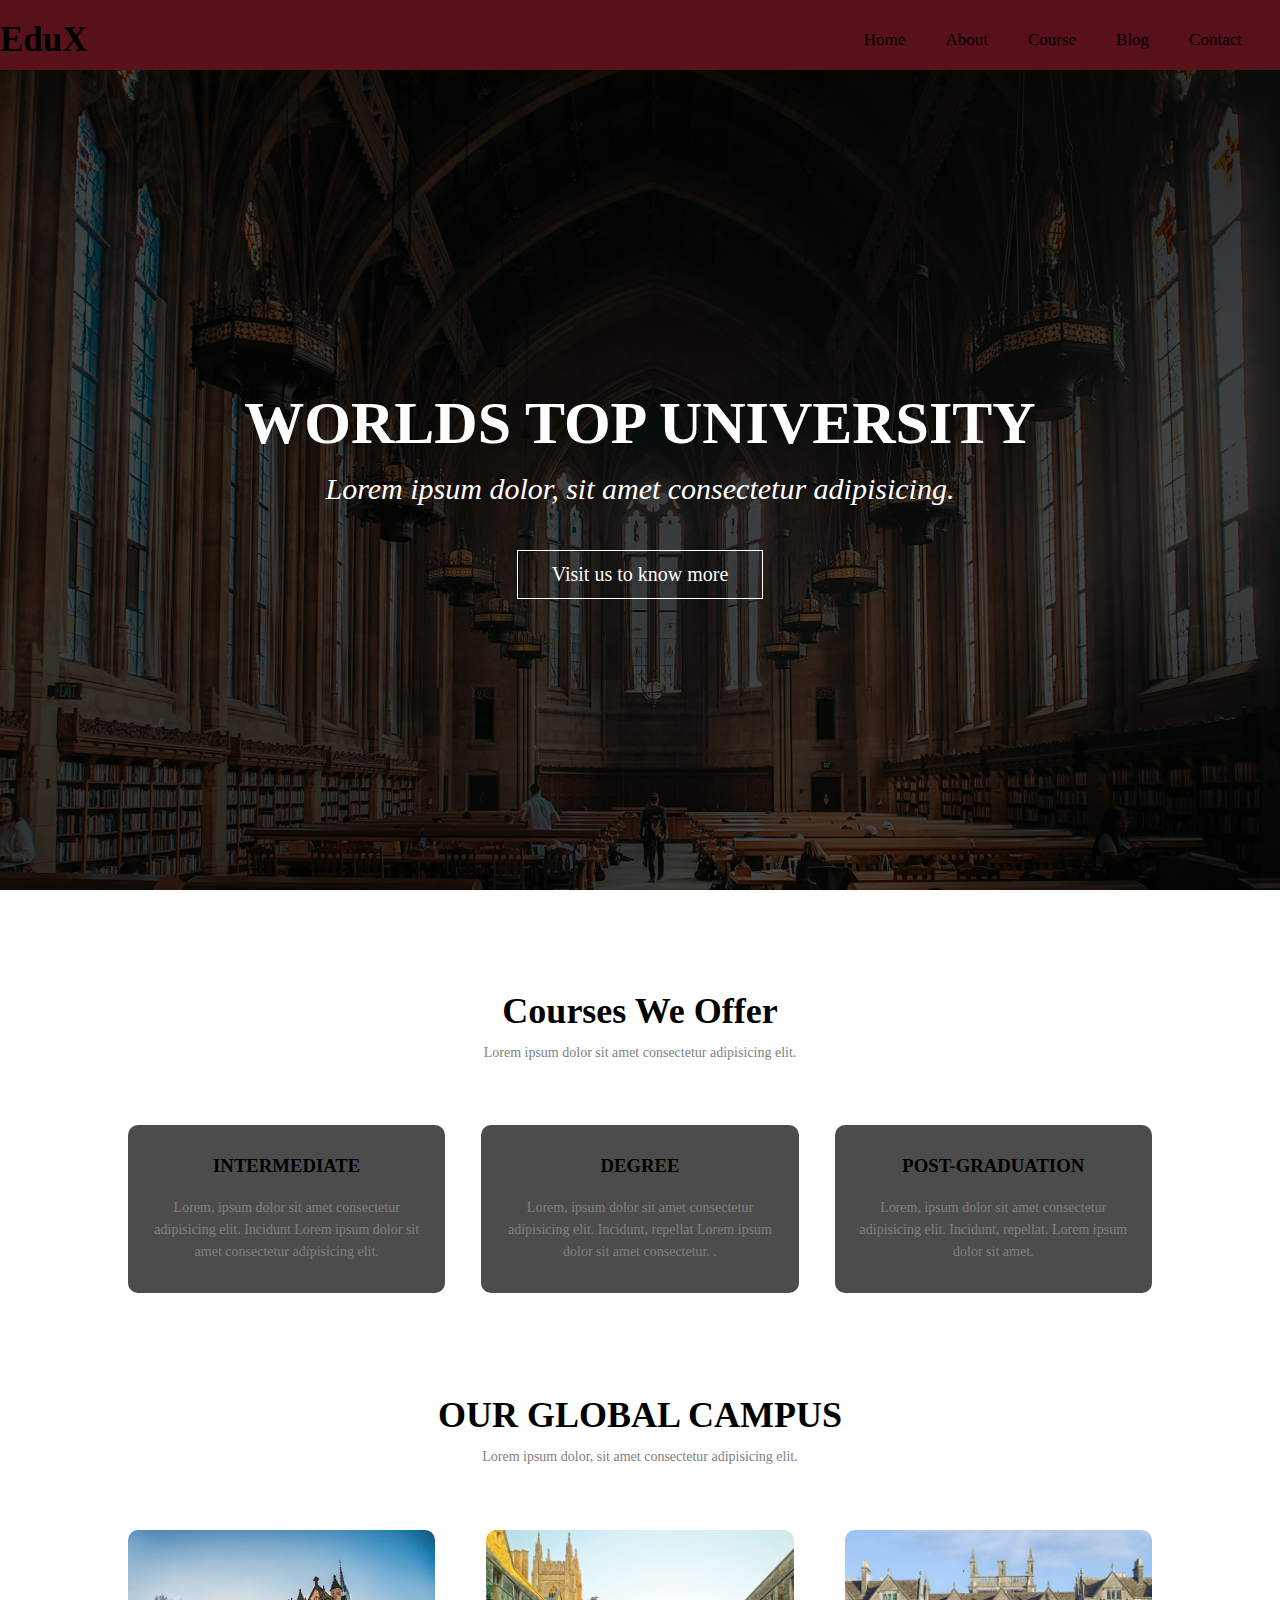
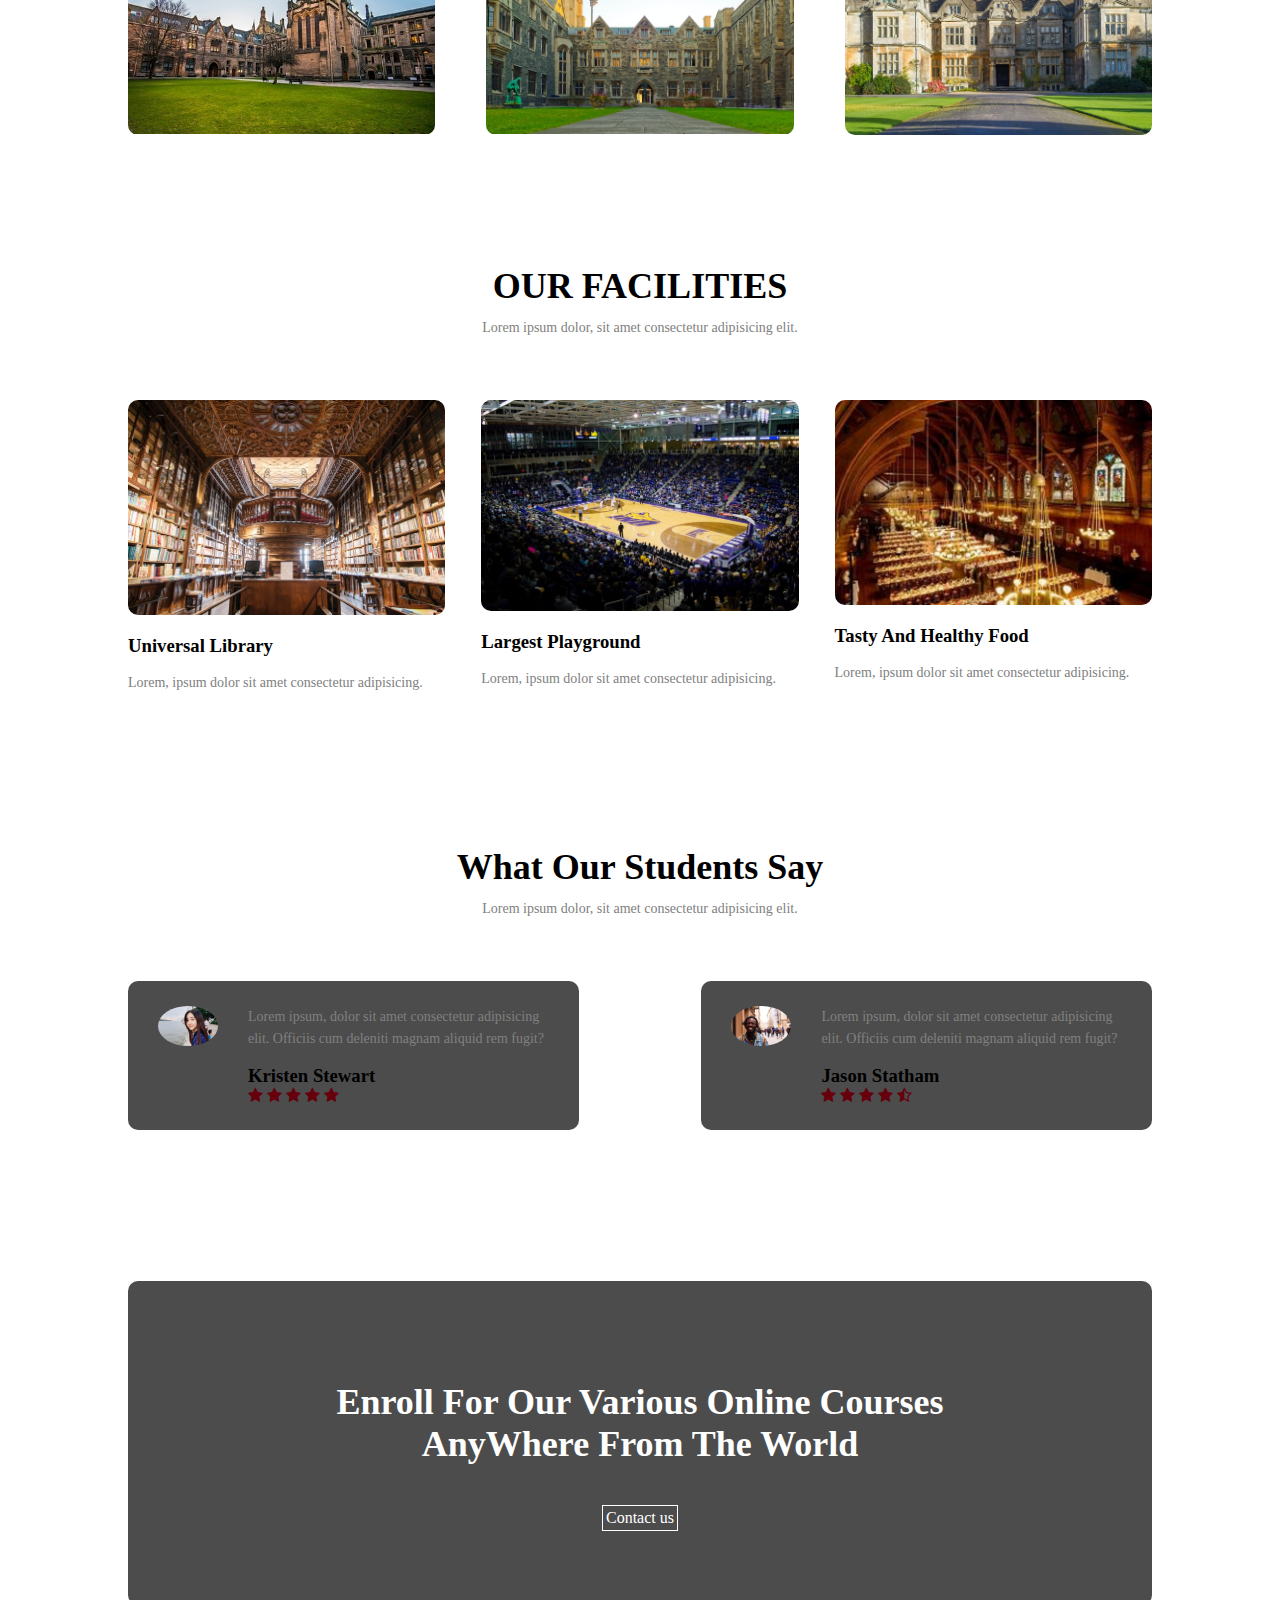
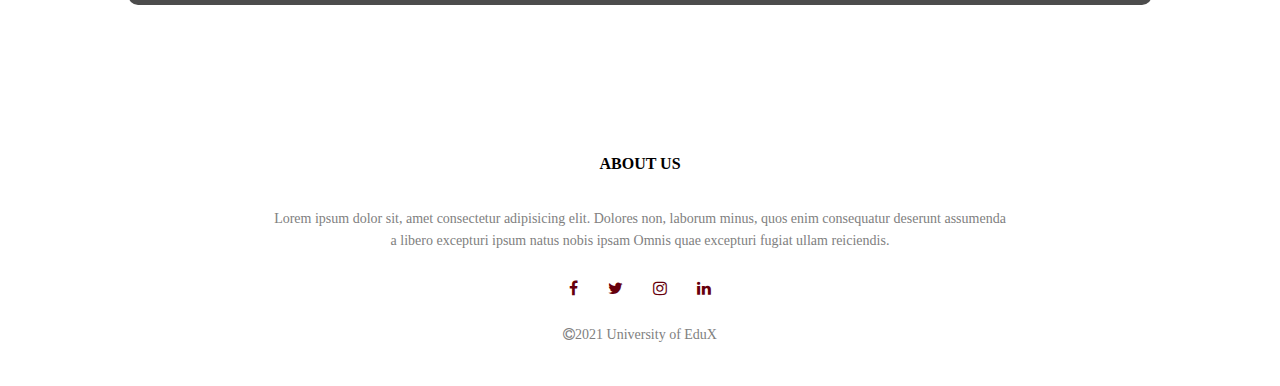
==== index.html @ 7441c4db "few changes" ====
<!DOCTYPE html>
<html lang="en">
<head>
    <meta charset="UTF-8">
    <meta http-equiv="X-UA-Compatible" content="IE=edge">
    <meta name="viewport" content="width=device-width, initial-scale=1.0">
    <link rel="stylesheet" href="styles.css"> 
    <link rel="stylesheet" href="https://stackpath.bootstrapcdn.com/font-awesome/4.7.0/css/font-awesome.min.css">
    <title>UNIVERSITY WEBSITE</title>

  
  


</head>
<body>
    <nav>
        <input type="checkbox" id="check">
   <label for="check" class="checkbtn">
    <i class="fa fa-bars" aria-hidden="true"></i>
  </label>  
   <label  class="logo">EduX</label>
    <ul> 
    <li><a class="active" href="#">Home</a></li>
    <li><a href="#">About</a></li>
    <li><a href="#">Course</a></li>
    <li><a href="#">Blog</a></li>
    <li><a href="#">Contact</a></li>
    </ul>
    </nav>
    <section class="image1" >
       <div class="title-text">
         <h1>WORLDS TOP UNIVERSITY</h1>
         <P>Lorem ipsum dolor, sit amet consectetur adipisicing.</P>  
         <a href="" class="text-btn">Visit us to know more</a>
     </div>

        
       
    </section>
    
    <div class="course">
            <h1>Courses We Offer</h1>
            <p>Lorem ipsum dolor sit amet consectetur adipisicing elit.</p>
            <div class="row">
                <div class="course-col">
                 <h3>INTERMEDIATE</h3>
                 <P>Lorem, ipsum dolor sit amet consectetur adipisicing elit. Incidunt Lorem ipsum dolor sit amet consectetur adipisicing elit.</P>
                </div>
                <div class="course-col">
                    <h3>DEGREE</h3>
                    <P>Lorem, ipsum dolor sit amet consectetur adipisicing elit. Incidunt, repellat Lorem ipsum dolor sit amet consectetur.
                        .</P>
                   </div>
                   <div class="course-col">
                    <h3>POST-GRADUATION</h3>
                    <P>Lorem, ipsum dolor sit amet consectetur adipisicing elit. Incidunt, repellat. Lorem ipsum dolor sit amet.</P>
                   </div>
            </div>
        </div>
  
    <div class="campus">
        <h1>OUR GLOBAL CAMPUS</h1>
        <P>Lorem ipsum dolor, sit amet consectetur adipisicing elit.</P> 
        <div class="row">
            <div class="campus-col">
                <img src="img/london1 m.jpg">
                <div class="layer">
                    <h3>LONDON</h3>
                </div>
            </div>
            <div class="campus-col">
                <img src="img/london2 m.jpg">
                <div class="layer">
                    <h3>NEWYORK</h3>
                </div>
            </div>
            <div class="campus-col">
                <img src="img/WASHINGTON.jpg">
                <div class="layer">
                    <h3>WASHINGTON</h3>
                </div>
            </div>

        </div>
    </div>
   <div class="facilities">
       <h1>OUR FACILITIES</h1>
       <P>Lorem ipsum dolor, sit amet consectetur adipisicing elit.</P> 
       <div class="row">
           <div class="facilities-col">
               <img src="img/lib.jpg" >
               
               <h3>Universal Library</h3>
               <p>Lorem, ipsum dolor sit amet consectetur adipisicing.</p>
           </div>
           <div class="facilities-col">
            <img src="img/basket.jpg" >
            <h3>Largest Playground</h3>
            <p>Lorem, ipsum dolor sit amet consectetur adipisicing.</p>
        </div>
        <div class="facilities-col">
            <img src="img/can.jpg" >
            <h3>Tasty And Healthy Food</h3>
            <p>Lorem, ipsum dolor sit amet consectetur adipisicing.</p>
        </div>
       </div>
   </div>
   <div class="testimonials">
    <h1>What Our Students Say</h1>
    <P>Lorem ipsum dolor, sit amet consectetur adipisicing elit.</P> 
    <div class="row">
        <div class="testimonials-col">
            <img src="img/user2.jpg" >
            <div>
                <p>Lorem ipsum, dolor sit amet consectetur adipisicing elit. Officiis cum deleniti magnam aliquid rem fugit?</p>
                <h3>Kristen Stewart</h3> <!--ITS THE NAME-->
                <i class="fa fa-star" aria-hidden="true"></i>
                <i class="fa fa-star" aria-hidden="true"></i>
                <i class="fa fa-star" aria-hidden="true"></i>
                <i class="fa fa-star" aria-hidden="true"></i>
                <i class="fa fa-star" aria-hidden="true"></i>

            </div>
        </div>
        <div class="testimonials-col">
            <img src="img/user1.jpg" >
            <div>
                <p>Lorem ipsum, dolor sit amet consectetur adipisicing elit. Officiis cum deleniti magnam aliquid rem fugit?</p>
                <h3>Jason Statham</h3> <!--ITS THE NAME-->
                <i class="fa fa-star" aria-hidden="true"></i>
                  <i class="fa fa-star" aria-hidden="true"></i>
                    <i class="fa fa-star" aria-hidden="true"></i> 
                     <i class="fa fa-star" aria-hidden="true"></i>
                     <i class="fa fa-star-half-o" aria-hidden="true"></i>
            </div>
        </div>
    </div>
   </div>
   <div class="cta">  <!--call to action   -->
    <h1>Enroll For Our Various Online Courses <br>AnyWhere From The World</h1>
    <a href="" class="text-btn2">Contact us</a>
   </div>
   <div class="footer">
       <h4>
           ABOUT US
       </h4>
       <p>Lorem ipsum dolor sit, amet consectetur adipisicing elit. Dolores non, laborum minus, quos enim consequatur deserunt assumenda<br> a libero excepturi ipsum natus nobis ipsam Omnis quae excepturi fugiat ullam reiciendis.</p>
    <div class="icons">
        <i class="fa fa-facebook" aria-hidden="true"></i>
        <i class="fa fa-twitter" aria-hidden="true"></i>
        <i class="fa fa-instagram" aria-hidden="true"></i>
        <i class="fa fa-linkedin" aria-hidden="true"></i>
    </div>
    <p> <i class="fa fa-copyright" aria-hidden="true"></i>2021 University of EduX</p>
     </div>

  
  
    
</body>
</html>
---- styles.css ----
*{
    padding:0;
    margin:0;
    text-decoration: none;
    list-style: none;
    box-sizing: border-box;
}
:root{
    --primary:	hsla(51, 100%, 50%,.7);
    --secondary:hsla(37, 96%, 59%,0.5);
    --tertiary:hsla(353, 100%, 20%,0.5);
}
body{
  font-family: 'STIX Two Text', serif;
  background: rgb(255, 255, 255);
}
/* 1st pg */
nav{
    background:rgb(88,17,26);
    height:70px;
    width:100%;
}
label.logo{
    color: black;
    font-size:35px;
    line-height: 80px;
    position:0 100px;
    font-weight:bold;
    
}
nav ul{
    float:right;
    margin-right:20px;
}
nav ul li{
    display:inline-block;
    line-height: 80px;
    margin:0 5px;
}
nav ul li a{
 color:black;
 font-size:17px;
 padding:7px 13px;
 border-radius:3px;
 text-transform: capitalize;
}
a.active,a:hover{
    background:hsla(37, 44%, 59%,0);
    transition: .5s;
}
.checkbtn{
    font-size:30px;
    color:black;
    float:right;
    line-height: 80px;
    margin-right:40px;
    cursor:pointer;
    display: none;
}
#check{
    display: none;
}

 .image1{
    background: linear-gradient(rgba(0,0,0,0.7),rgba(0,0,0,0.7)), url("img/background.jpg") no-repeat center center/ cover;  
    background-size: cover;
    /* opacity:0.7; */
    height: calc(100vh - 80px);
    width:100%;
    background-position:center ;
    position: relative;
    
   
}

.title-text{
    width:90%;
    color:white;
  position:absolute; 
   /* mine: relative n no width */
   top:40%;
   left:50%;
   transform: translate(-50%,-50%);
    text-align: center;
    
    padding-top: 15%;
   }

.title-text h1{
    font-size: 60px;
    /* text-align: center;
    justify-content:center;
    align-items:center;
    text-align: center;
    top:20%; */

}
.title-text p{
    font-size: 30px;
    font-style: italic;
    text-align: center;
    margin:10px 0 40px;
    color:white;

}
.text-btn{
  
     display: inline-block;
     color:white;
     border:1px solid white;
     padding:12px 34px;
     font-size: 20px;
     background:transparent;
     position:relative;
     cursor: pointer;
    
   
   
}
.text-btn:hover{
  border:1px solid white;
  background:transparent;
  color:white;
   transition:1s;
}


@media(max-width:766px){
    label.logo{
        font-size:30px;
        padding-left:50px;
    }
    nav ul li a{
        font-size:16px;
    }
    
.image1{
    padding-top: 0px;
    margin:0;
    height:100%;
    width: 100%;
 
}
.image1 img{
    margin:0;
    padding:0;
}
.title-text{
    
   
    padding-top:20%;
    justify-content: center;} 

    .title-text h1{
        font-size:25px;
        top:10%;
        justify-content:center;
        align-items:center;
        text-align: center;

}
.title-text p{
    font-size: 18px;
    font-style: italic;
    text-align: center
}
.text-btn{
   
    text-align: center;
    border: 1px solid rgb(255, 252, 252); 
     position:absolute; 
     left:50%;
     transform: translate(-50%,0);
     padding:3px;
     margin-top: 2px;
     bottom: -10px;
   
     /* margin-top:10px; */

 
   
  
}
.text-btn:hover{
    background:hsl(353, 100%, 20%);
    color: white;
    transition: 1s;
 }
}
@media(max-width:765px){
    .checkbtn
    {
        display:block;
    }
    ul
    {
        position: fixed;
      
        width:100%;
        height:100vh;
        background:bisque;
        top:80px;
        left:-100%;
        text-align:center;
        transition: all .5s;
        z-index: 4;
    }
    nav ul li 
    {
      display: block;
      margin:50px 0;
      line-height:30px;
    }
    nav ul li a
    {
        font-size:20px;
    }
    a:hover,a.active
    {
        background: none;
        color: black;
    }
    #check:checked~ul
    {
        left:0;
    }
   .image1
    { 
      background-size: 100%;
      height:200px;
      position:relative;
      margin: 0;
     
    }
    /* .title-text
    {
   
    /* margin-top: 80px;
    padding-top: 80px; */

.title-text h1
{
    font-size: 20px;
    text-align: center;

   
    } 
    .title-text p
    {
        font-size: 15px;
        font-style: italic;
        text-align: center}


        .text-btn{
   
            text-align: center;
            border: 1px solid rgb(255, 254, 254); 
             position:absolute; 
             margin-top:10px;
             left:50%;
               transform: translate(-50%,0);
               padding:3px;
         
} 
.text-btn:hover{
    background:hsl(353, 100%, 20%);
    transition: 1s;
 }
}
/* 2nd pg */
.course{
    width:80%;
    margin:auto;
    text-align: center;
    padding-top: 100px;
}
 h1{
    font-size:36px;
    font-weight:600;
}
 p{
    color: grey;
    font-size: 14px;
    font-weight: 300;
    line-height: 22px;
    padding:10px;
}
.row{
    margin-top: 5%;
    display: flex;
    justify-content: space-between;
}
.course-col{
    flex-basis:31%;
    background:rgba(0,0,0,0.7);
    border-radius: 10px;
    margin-bottom: 5%;
    padding:20px 12px;
    transition: 0.5s;;

}
.course-col h3{
    text-align: center;
    font-weight: 600;
    margin:10px 0px;
}
.course-col:hover{
    box-shadow: 0 0 20px 0px rgba(0,0,0,0.6);
}
@media(max-width:765px){
    .row{
        flex-direction: column;}

    }
    
.campus{
    width:80%;
    margin:auto;
    text-align:center;
    padding-top: 50px;
}
.campus-col{
    flex-basis: 30%;
    border-radius: 10px;
    margin-bottom: 30px;
    position:relative;
    overflow: hidden;
}
.campus-col img{
    width: 100%;
    display:block;
}
.layer{
    background:transparent;
    height:100%;
    width:100%;
    position:absolute;
    top:0;
    left:0;
    transition:0.5s;
}
.layer:hover{
    background:linear-gradient(rgba(0,0,0,0.7),rgba(0,0,0,0.7));
}
.layer h3{
    width: 100%;
    font-family: 500;
    color:white;
    font-size:26px;
    bottom:0;
    left:50%;
    transform: translateX(-50%);
    position: absolute;
    opacity: 0;
    transition: .5s;
}
.layer:hover h3{
    bottom:49%;
    opacity:1;
}
/* pg3 */
.facilities{
    width:80%;
    margin:auto;
    text-align:center;
    padding-top:100px;

}
.facilities-col{
    flex-basis: 31%;
    border-radius:10px;
    margin-bottom: 5%;
    text-align: left;
}
.facilities-col img{
    width:100%;
    border-radius: 10px;
}
.facilities-col p{
    padding:0;
}
.facilities-col h3{
    margin-top: 16px;
    margin-bottom:15px;
    text-align: left;
}
/* pg 4 */
.testimonials{
    width:80%;
    margin:auto;
    padding-top:100px;
    text-align:center;
}
.testimonials-col{
    flex-basis: 44%;
    border-radius:10px;
    margin-bottom: 5%;
    text-align: left;
    background:rgba(0,0,0,0.7);
    padding:25px;
    cursor:pointer;
    display: flex;
    transition: 0.5s;
}
.testimonials-col:hover{
    box-shadow: 0 0 20px 0px rgba(0,0,0,0.6);}
.testimonials-col img{
    height:40px;
    margin-left: 5px;
    margin-right:30px;
    border-radius: 50%;
}
.testimonials-col p{
    padding:0;
}
.testimonials-col h3{
    margin-top: 15px;
    text-align: left;
}
.testimonials-col .fa{
    color:hsl(353, 100%, 20%);
}

@media(max-width:766px){
    .testimonials-col img{
        /* height:40px; */
        margin-left: 0px;
        margin-right:15px;
        /* border-radius: 50%; */
        /* overflow: scroll; */
    }
}
/* pg5 */
.cta{
    margin:100px auto;
    width:80%;
    background-image:linear-gradient(rgba(0,0,0,0.7),rgba(0,0,0,0.7)),url(img/banner2.jpg);
    background-position: center;
    background-size: cover;
    border-radius: 10px;
    text-align: center;
    padding:100px 0;
}
.cta h1{
    color: rgb(255, 255, 255);
    margin-bottom: 40px;
    padding:0;
}
.text-btn2{
text-align: center;
border: 1px solid rgb(255, 255, 255); 
 position:absolute; 
 color: white;
 left:50%;
 transform: translate(-50%,0);
 padding:3px;
}

@media(max-width:766px){
    .cta h1{
        font-size: 24px;
        scroll-behavior: smooth;
        overflow:scroll;
    }
    .text-btn2{
        text-align: center;
        border: 1px solid rgb(255, 255, 255); 
         position:absolute; 
         left:50%;
         transform: translate(-50%,0);
         padding:3px;
        }
        
}
/* pg 6 */
.footer{
    width:100%;
    text-align: center;
    padding:30px 0;
}
.footer h4{
    margin-bottom: 25px;
    margin-top:20px;
    font-weight:600;
}
.icons .fa{
    color:hsl(353, 100%, 20%);
    margin:0 13px;
    cursor: pointer;
    padding:18px 0;
}
.fa fa-copyright{
    color: black;
}
@media(max-width:766px){
    .footer p {
        font-size: 10px;

    }
    }
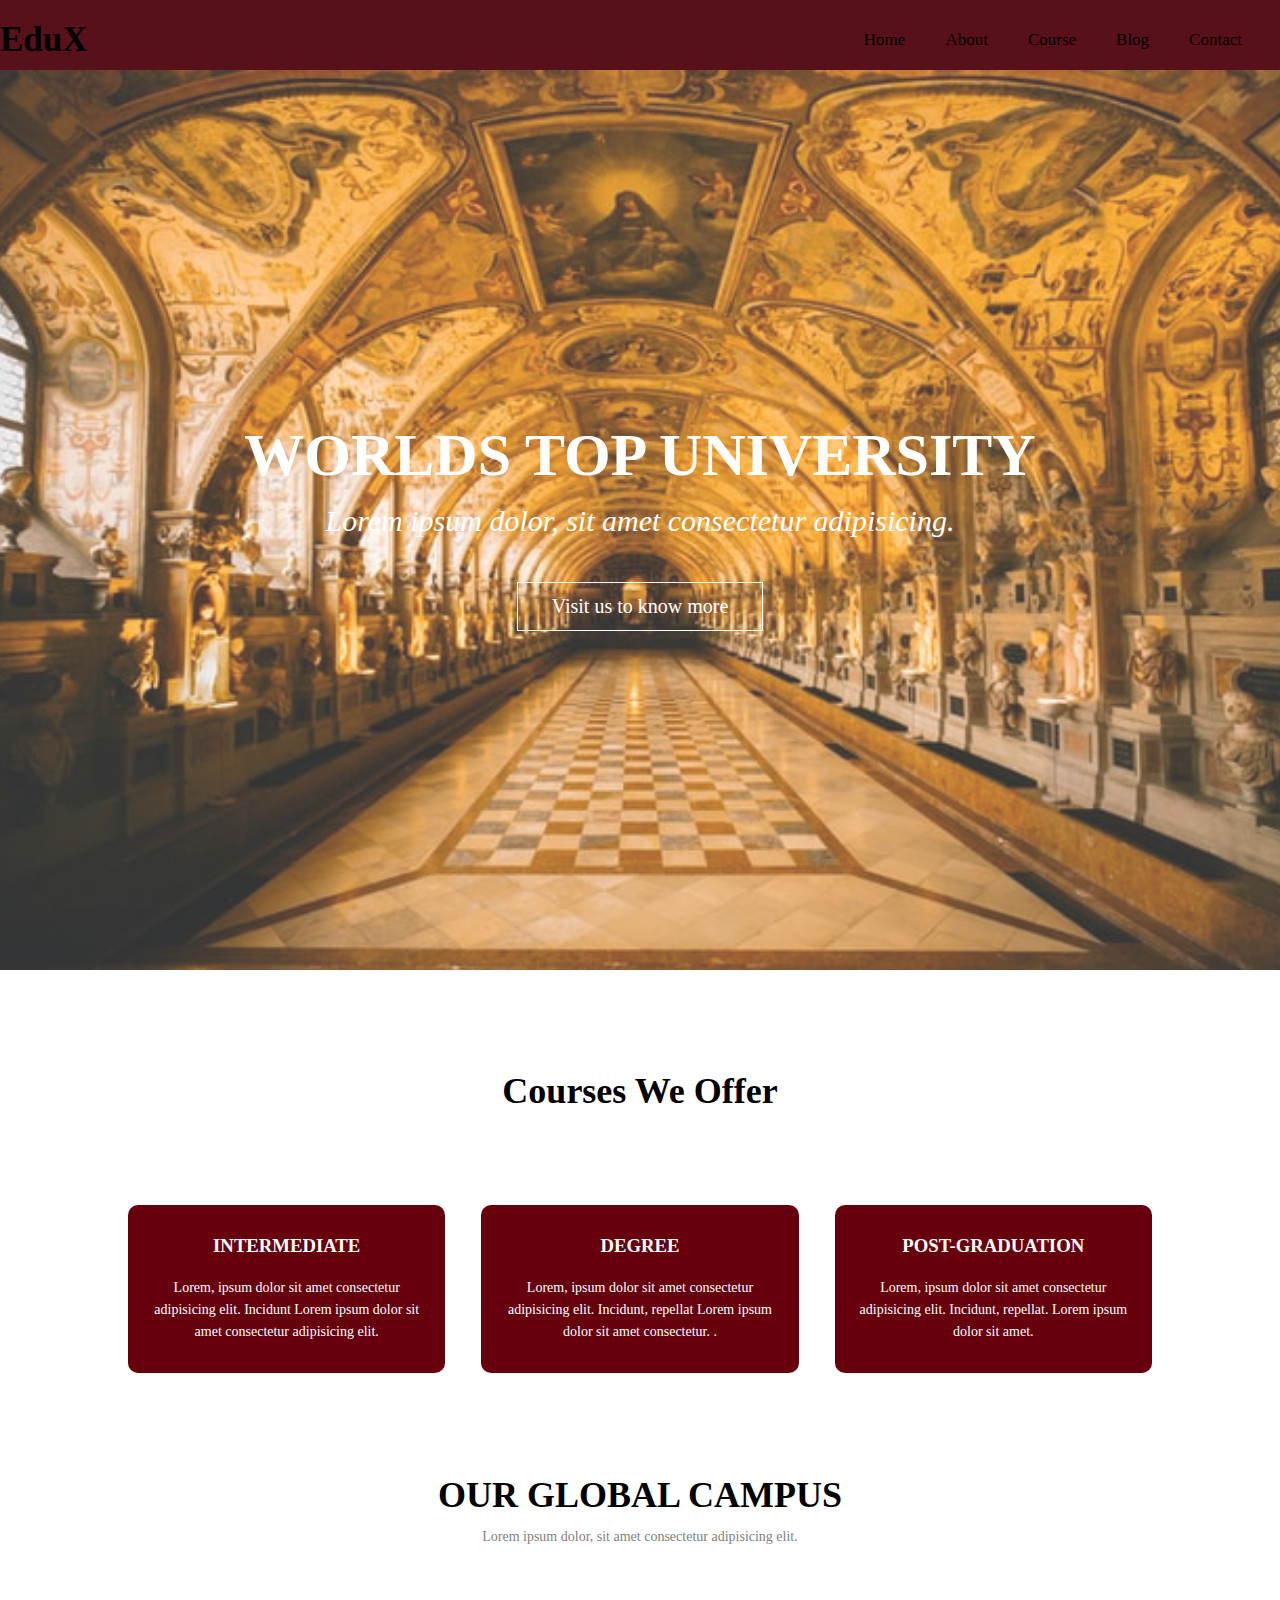
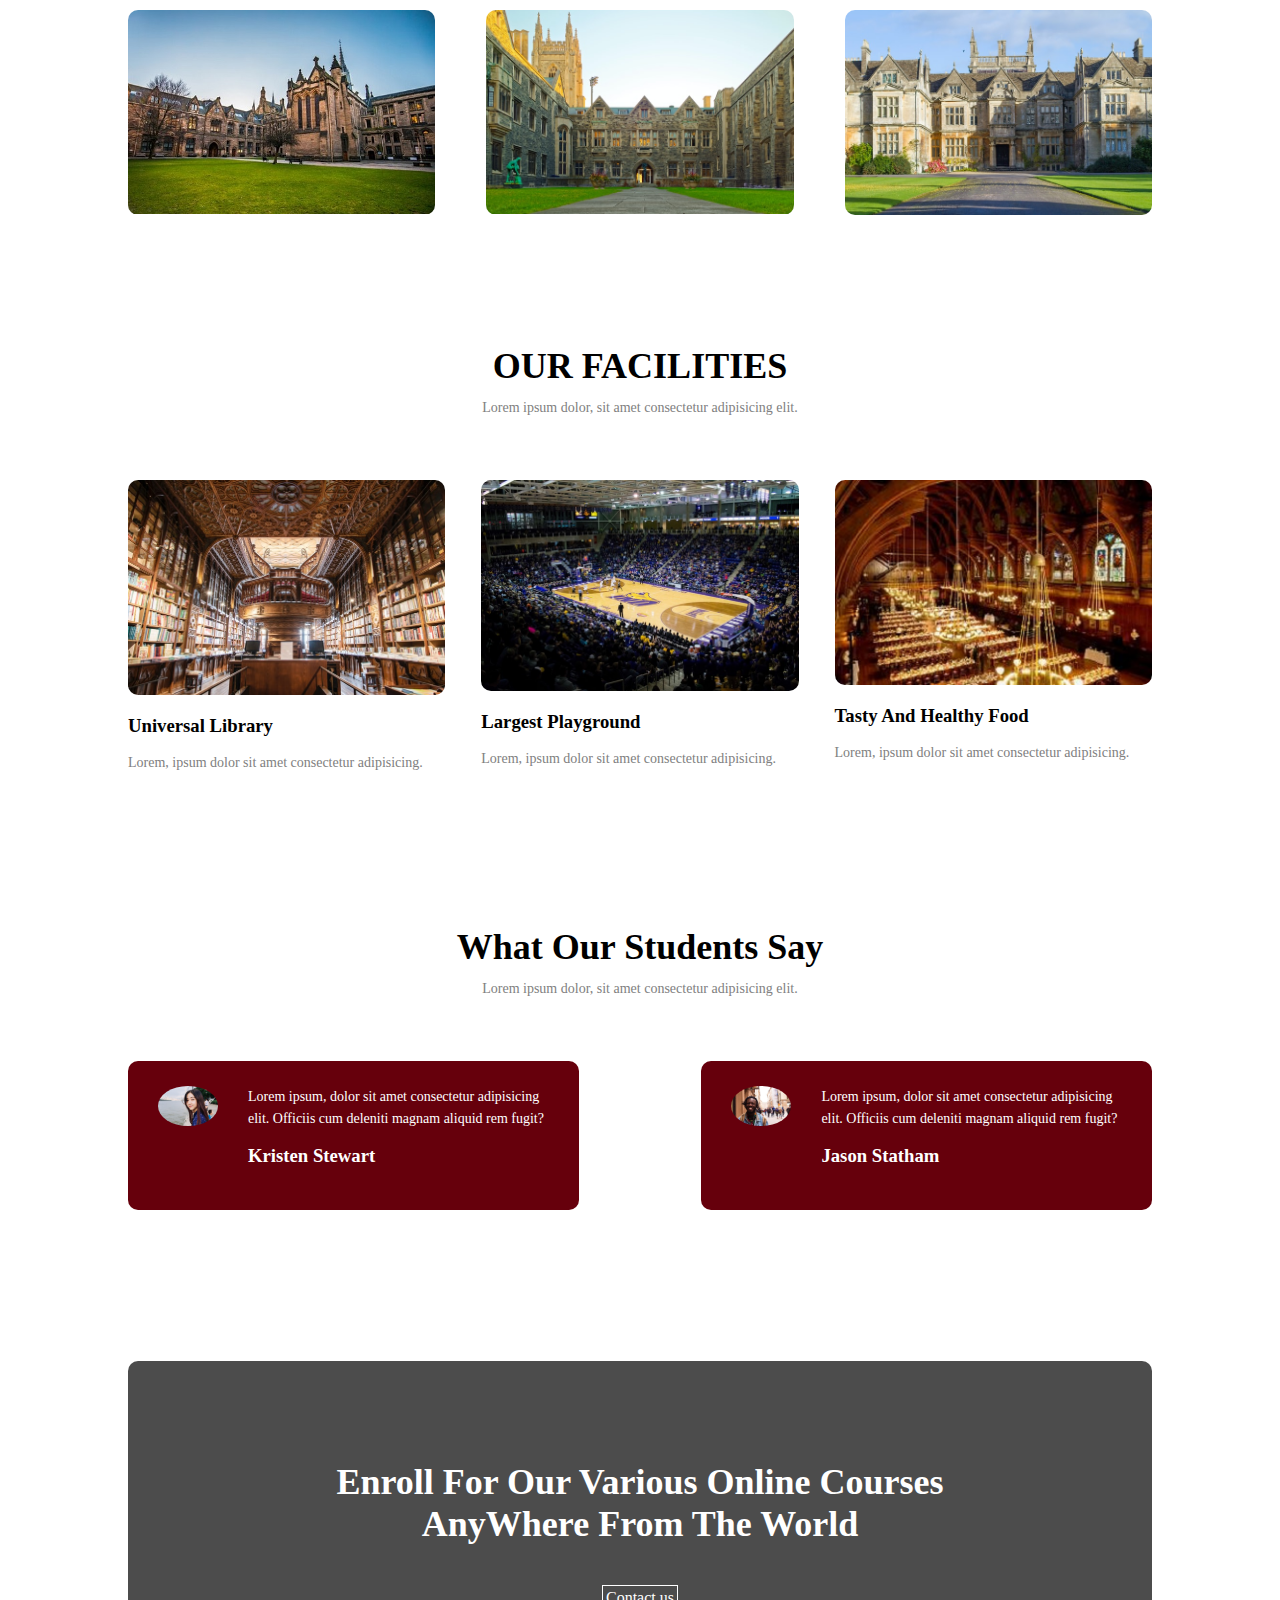
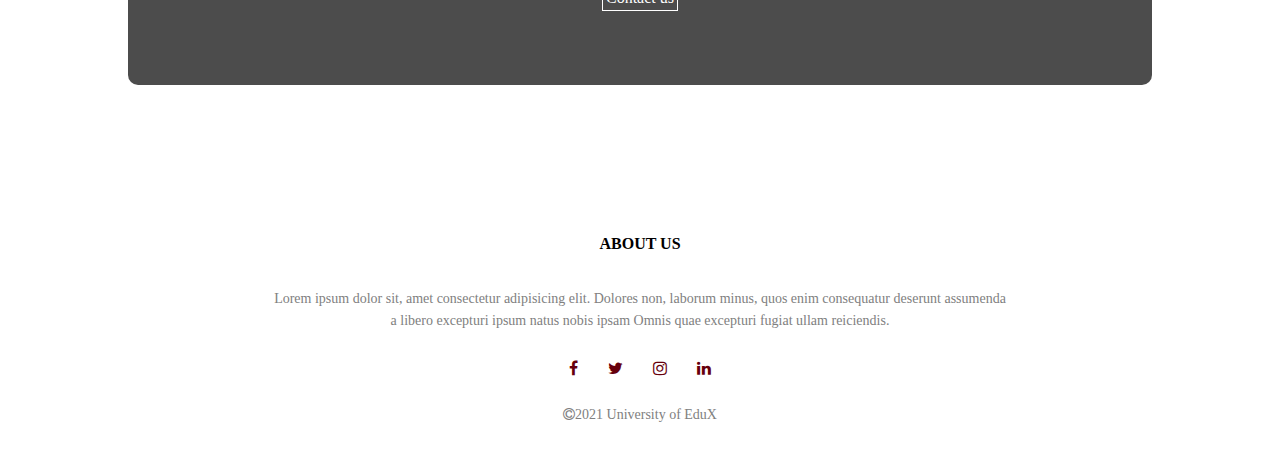
==== commit d181dee7: "few changes" ====
--- a/index.html
+++ b/index.html
@@ -20,12 +20,12 @@
     <i class="fa fa-bars" aria-hidden="true"></i>
   </label>  
    <label  class="logo">EduX</label>
-    <ul> 
-    <li><a class="active" href="#">Home</a></li>
-    <li><a href="#">About</a></li>
-    <li><a href="#">Course</a></li>
-    <li><a href="#">Blog</a></li>
-    <li><a href="#">Contact</a></li>
+   <ul> 
+    <li><a class="active" href="index.html">Home</a></li>
+    <li><a href="about.html">About</a></li>
+    <li><a href="course.html">Course</a></li>
+    <li><a href="blog.html">Blog</a></li>
+    <li><a href="contact.html">Contact</a></li>
     </ul>
     </nav>
     <section class="image1" >
--- a/styles.css
+++ b/styles.css
@@ -21,7 +21,7 @@
     width:100%;
 }
 label.logo{
-    color: black;
+    color:black;
     font-size:35px;
     line-height: 80px;
     position:0 100px;
@@ -62,10 +62,11 @@
 }
 
  .image1{
-    background: linear-gradient(rgba(0,0,0,0.7),rgba(0,0,0,0.7)), url("img/background.jpg") no-repeat center center/ cover;  
+    background:  url("img/mond.jpg") no-repeat center center/ cover; 
+    opacity: .8; 
     background-size: cover;
-    /* opacity:0.7; */
-    height: calc(100vh - 80px);
+    height: 100vh;
+  
     width:100%;
     background-position:center ;
     position: relative;
@@ -135,16 +136,13 @@
     }
     
 .image1{
-    padding-top: 0px;
-    margin:0;
-    height:100%;
-    width: 100%;
- 
-}
-.image1 img{
-    margin:0;
-    padding:0;
-}
+    background-size: cover;
+    height: 100vh;
+  
+    width:100%;  
+   
+}
+
 .title-text{
     
    
@@ -182,7 +180,7 @@
   
 }
 .text-btn:hover{
-    background:hsl(353, 100%, 20%);
+    background:rgb(88,17,26);
     color: white;
     transition: 1s;
  }
@@ -198,12 +196,13 @@
       
         width:100%;
         height:100vh;
-        background:bisque;
-        top:80px;
+        background:rgb(88,17,26);
+        top:70px;
         left:-100%;
         text-align:center;
         transition: all .5s;
         z-index: 4;
+        
     }
     nav ul li 
     {
@@ -214,11 +213,12 @@
     nav ul li a
     {
         font-size:20px;
+        color: white;
     }
     a:hover,a.active
     {
         background: none;
-        color: black;
+        color:white;
     }
     #check:checked~ul
     {
@@ -227,7 +227,8 @@
    .image1
     { 
       background-size: 100%;
-      height:200px;
+      height:350px; 
+      
       position:relative;
       margin: 0;
      
@@ -275,6 +276,18 @@
     text-align: center;
     padding-top: 100px;
 }
+.course h1{
+    font-size:36px;
+    font-weight:600;
+   
+}
+ .course p{
+    color:white;
+    font-size: 14px;
+    font-weight: 300;
+    line-height: 22px;
+    padding:10px;
+}
  h1{
     font-size:36px;
     font-weight:600;
@@ -293,7 +306,7 @@
 }
 .course-col{
     flex-basis:31%;
-    background:rgba(0,0,0,0.7);
+    background:hsl(353, 100%, 20%);
     border-radius: 10px;
     margin-bottom: 5%;
     padding:20px 12px;
@@ -304,6 +317,7 @@
     text-align: center;
     font-weight: 600;
     margin:10px 0px;
+    color: white;
 }
 .course-col:hover{
     box-shadow: 0 0 20px 0px rgba(0,0,0,0.6);
@@ -341,7 +355,7 @@
     transition:0.5s;
 }
 .layer:hover{
-    background:linear-gradient(rgba(0,0,0,0.7),rgba(0,0,0,0.7));
+    background:linear-gradient(hsla(353, 100%, 20%,.5),hsla(353, 100%, 20%,.5));
 }
 .layer h3{
     width: 100%;
@@ -397,11 +411,22 @@
     border-radius:10px;
     margin-bottom: 5%;
     text-align: left;
-    background:rgba(0,0,0,0.7);
+    background:hsl(353, 100%, 20%);
     padding:25px;
     cursor:pointer;
     display: flex;
     transition: 0.5s;
+}
+h1{
+    font-size:36px;
+    font-weight:600;
+}
+.testimonials-col p{
+    color:white;
+    font-size: 14px;
+    font-weight: 300;
+    line-height: 22px;
+    padding:10px;
 }
 .testimonials-col:hover{
     box-shadow: 0 0 20px 0px rgba(0,0,0,0.6);}
@@ -417,6 +442,7 @@
 .testimonials-col h3{
     margin-top: 15px;
     text-align: left;
+    color: white;
 }
 .testimonials-col .fa{
     color:hsl(353, 100%, 20%);
@@ -501,3 +527,171 @@
     }
 
 
+/* about us pg */
+.sub-header{
+    height:50vh;
+    width:100%;
+    /* background-image:linear-gradient(rgba(0,0,0,0.7),rgba(0,0,0,0.7)),url(img/background.jpg); */
+   background-image: url(img/about.jpg);
+   opacity:.8;
+    background-position: center;
+    background-size: cover;
+    text-align: center;
+    color:white;
+ 
+}
+.sub-title h1{
+    padding-top:150px;
+}
+.about-us{
+    width:80%;
+    margin:auto;
+    padding-top: 80px;
+    padding-bottom:50px;
+}
+.about-col{
+    flex-basis: 48%;
+    padding:30px 2px;
+}
+.about-col img{
+    width:100%;
+}
+.about-col h1{
+    padding-top:0;
+}
+.about-col p{
+    padding:15px 0 25px;
+}
+.text-btn3
+{
+ border:1px solid hsl(353, 100%, 20%);
+ background:hsl(353, 100%, 20%) ;
+ color:white;
+ padding:3px ;
+ 
+}
+.text-btn3:hover{
+    background:hsl(353, 100%, 20%) ;
+    color:white;
+}
+@media(max-width:765px){
+    .sub-title h1{
+     justify-self: center;
+    align-self: center;
+    padding-top:150px;}
+    }
+    /* blog pg */
+
+.blog-content{
+    width:80%;
+    margin:auto;
+    padding:60px 0;
+}
+.blog-left{
+    flex-basis: 65%;
+}
+.blog-left img{
+    width:100%;
+}
+.blog-left h2{
+    color:hsl(353, 100%, 20%);
+    font-weight: 600;
+    margin:30px 5px;
+}
+.blog-left p{
+    color: rgb(99, 99, 99);
+    padding:0;
+}
+.blog-right{
+    flex-basis: 32%;
+}
+.blog-right h3{
+    background:hsl(353, 100%, 20%) ;
+    color: white;
+    padding:7px 0;
+    font-size:16px;
+    margin-bottom: 20px;
+}
+.blog-right div{
+    display: flex;
+    align-items: center;
+    justify-content: space-between;
+    color:rgb(99, 99, 99);
+    padding:8px;
+    box-sizing: border-box;
+}
+.comment-box{
+    border: 1px solid hsl(353, 100%, 20%);
+    margin:50px 0;
+    padding: 10px 20px;
+}
+.comment-box h3{
+    text-align: left;
+}
+.comment-form input, .comment-form textarea{
+    width:100%;
+    padding: 10px;
+    margin:15px 0;
+    box-sizing: border-box;
+    border:none;
+    outline: none;
+    background: #f0f0f0; ;
+
+}
+.comment-form button{
+    margin:10px 0;
+}
+@media(max-width:765px){
+    .sub-header h1{
+            font-size: 30px;
+            justify-self: center;
+           align-self: center;
+           padding-top:150px;
+    }
+}
+/* contact pg */
+.location{
+    width:80%;
+    margin:auto;
+    padding:80px 0;
+}
+.location iframe{
+    width: 100%;
+}
+.contact-us{
+    width:80%;
+    margin:auto;
+}
+.contact-col{
+    flex-basis: 48%;
+    margin-bottom: 30px;
+}
+.contact-col div{
+    display: flex;
+    align-items: center;
+    margin-bottom:40px;
+}
+
+.contact-col div .fa{
+    font-size: 28px;
+    color:hsl(353, 100%, 20%);
+    margin:10px;
+    margin-right: 30px;
+}
+.contact-col div p{
+    padding:0;
+}
+.contact-col div h5{
+    font-size:20px;
+    margin-bottom: 5px;
+    color:rgba(0,0,0,0.7);
+    font-weight:400;
+
+}
+.contact-col input, .contact-col textarea{
+    width:100%;
+    padding:15px;
+    margin-bottom: 17px;
+    outline: none;
+    border:1px solid hsl(353, 100%, 20%);
+}